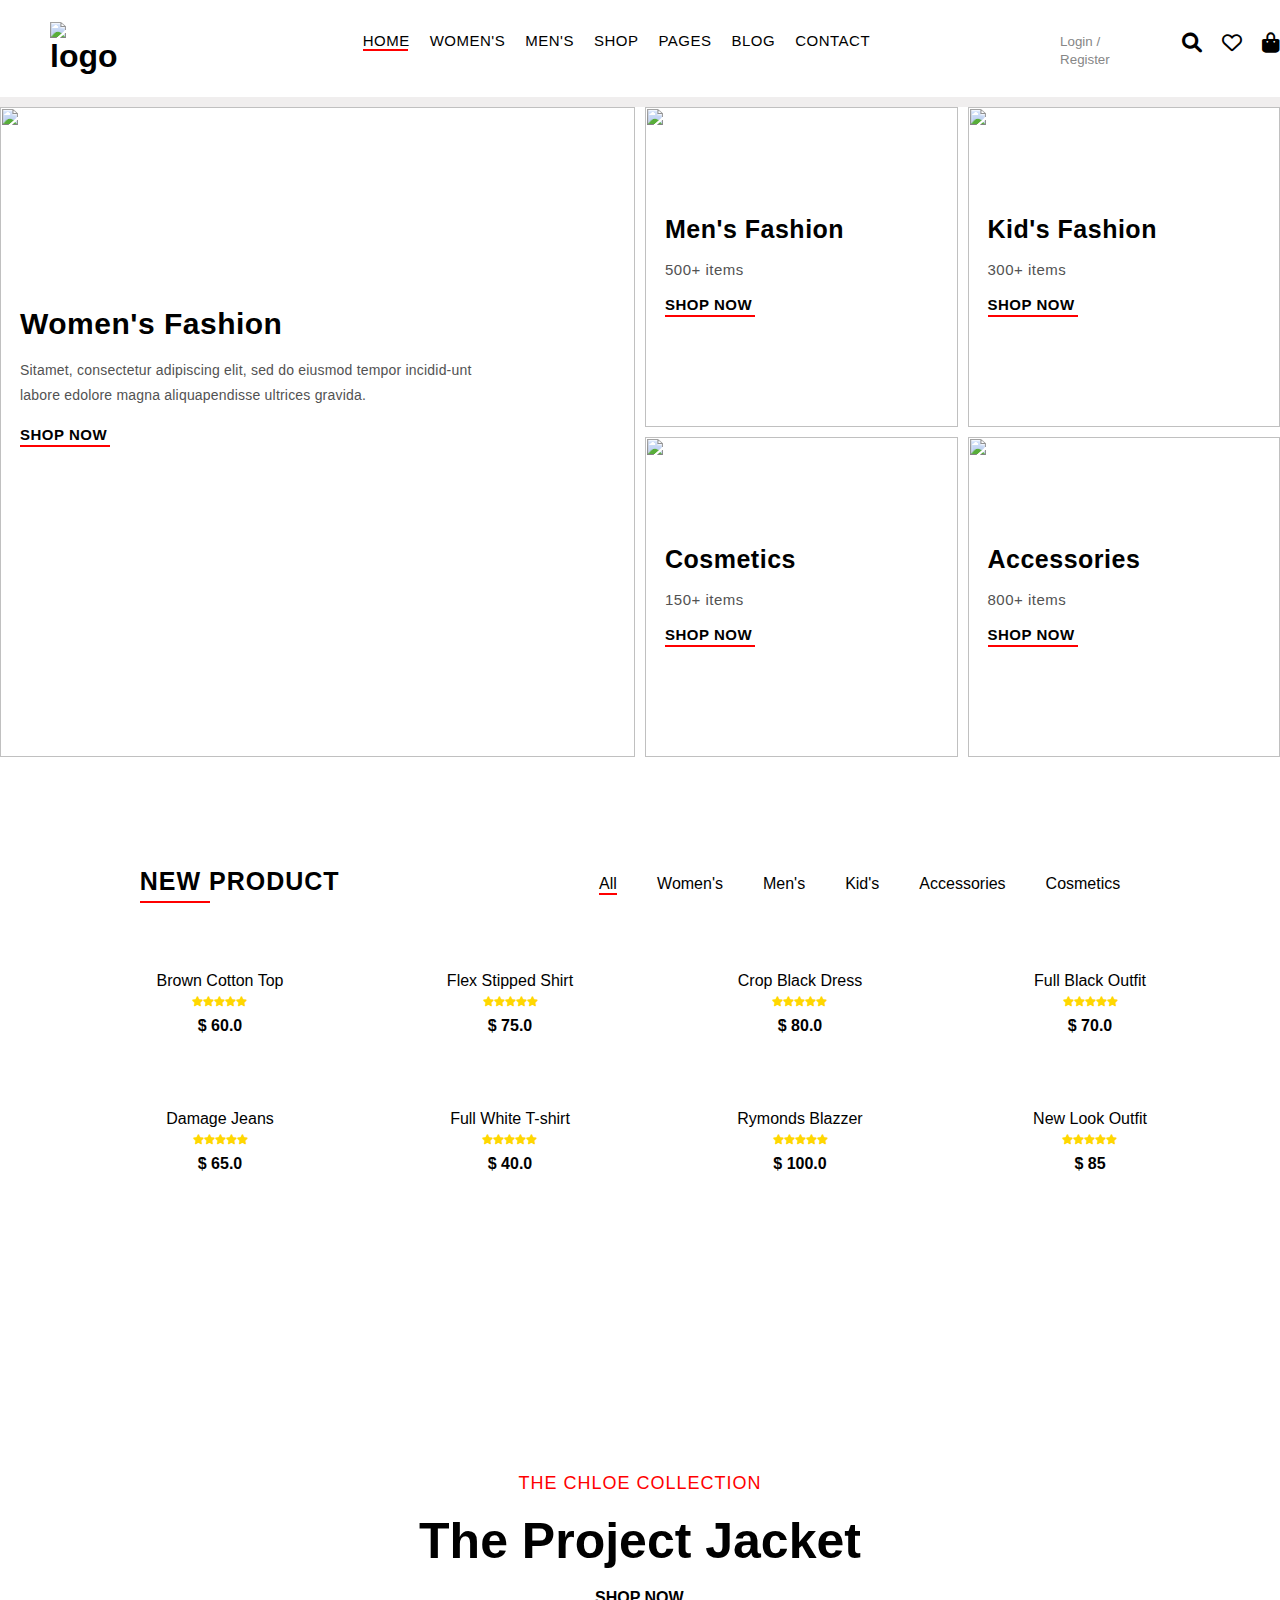
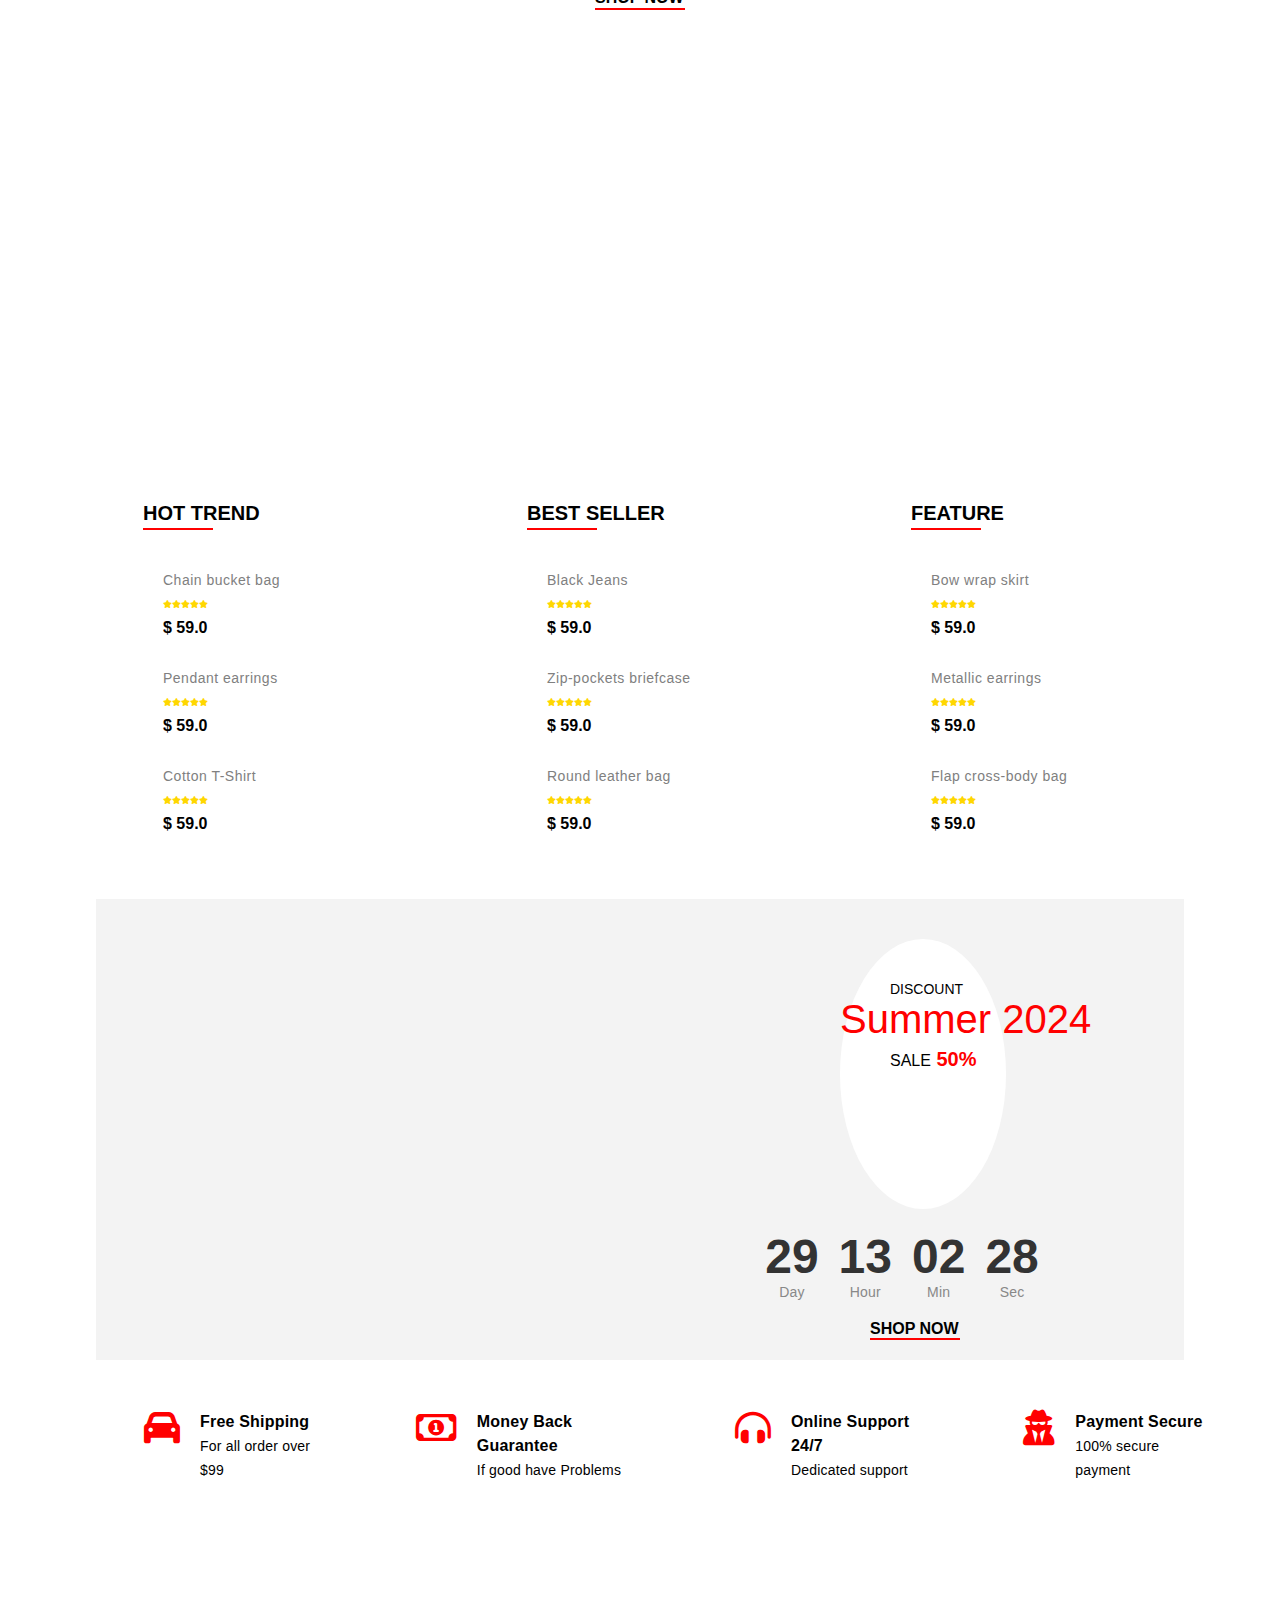
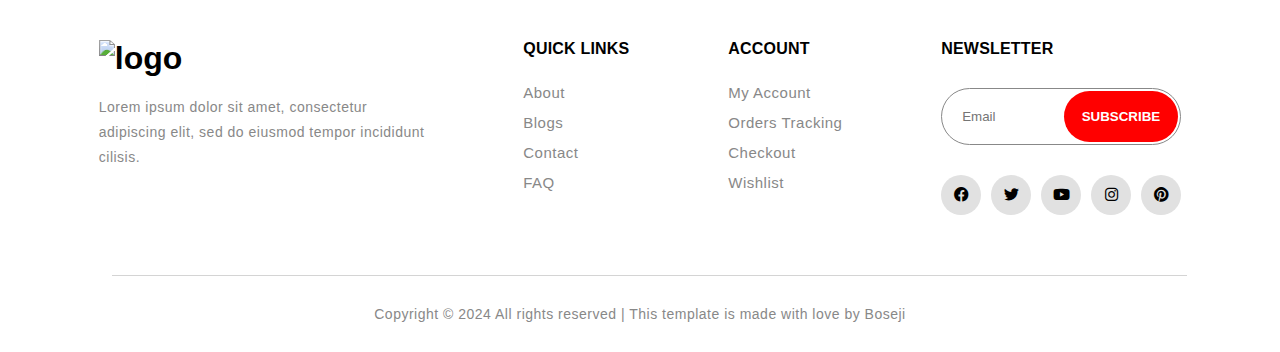
==== index.html @ 41fdb0d5 "first commit" ====
<!DOCTYPE html>
<html lang="en">

<head>
    <meta charset="UTF-8">
    <meta name="viewport" content="width=device-width, initial-scale=1.0">
    <title>Document</title>
    <link rel="stylesheet" href="index.css">
    <link rel="stylesheet" href="https://cdnjs.cloudflare.com/ajax/libs/font-awesome/6.0.0-beta3/css/all.min.css">

</head>

<body>
    <header>
        <div class="left">
            <h1><img src="https://themewagon.github.io/ashion/img/logo.png" alt="logo"></h1>
        </div>
        <div class="mid">
            <ul>
                <li>Home <br>
                    <hr style="border: none; padding: 1px; background-color: red; width: 45px;">
                </li>
                <li>Women's</li>
                <li>Men's</li>
                <li>Shop</li>
                <li class="dropdown">
                    <span>Pages</span>
                    <div class="subpage">
                        <ul>
                            <li>Product Details</li>
                            <li>Shop Cart</li>
                            <li>Checkout</li>
                            <li>Blog Details</li>
                        </ul>
                    </div>
                </li>
                <li>Blog</li>
                <li>Contact</li>
            </ul>
        </div>
        <div class="right">
            <div>
                <button>Login / </button>
                <button>Register</button>
            </div>
            <div>
                <ul>
                    <li><i class="fa-solid fa-magnifying-glass"></i></li>
                    <li><i class="fa-regular fa-heart"></i></li>
                    <li><i class="fa-solid fa-bag-shopping"></i></li>
                </ul>
            </div>
        </div>
    </header>
    <div class="img-container">
        <div class="img-left">
            <img src="https://c4.wallpaperflare.com/wallpaper/413/468/851/amyra-dastur-4k-wallpaper-preview.jpg" alt="">
            <div class="overlay-text">
                <div style="font-size: 30px;">
                    <b> Women's Fashion</b>
                </div><br>
                <p style="color: rgb(82, 82, 82); line-height: 25px;">Sitamet, consectetur adipiscing elit, sed do eiusmod tempor
                    incidid-unt <br>labore edolore magna
                    aliquapendisse ultrices gravida.</p><br>
                <div class="go1"><b>SHOP NOW</b>
                    <hr>
                </div>
            </div>
        </div>
        <div class="img-right">
            <div class="img-wrapper">
                <img src="https://www.shutterstock.com/shutterstock/videos/1029075503/thumb/1.jpg?ip=x480" alt="">
                <div class="overlay-text1">
                    <div style="font-size: 25px;">
                        <b>Men's Fashion</b>
                    </div><br>
                    <div class="I1">500+ items</div><br>
                    <div class="go1"><b>SHOP NOW</b>
                        <hr>
                    </div>
                </div>
            </div>
            <div class="img-wrapper">
                <img src="https://t4.ftcdn.net/jpg/03/51/36/87/360_F_351368733_Fa4b4G0LmmR4jQmlcChzgVmnuGm0SLFY.jpg"
                    alt="">
                <div class="overlay-text1">
                    <div style="font-size: 25px;">
                        <b> Kid's Fashion</b>
                    </div><br>
                    <div class="I1">300+ items</div><br>
                    <div class="go1"><b>SHOP NOW</b>
                        <hr>
                    </div>
                </div>
            </div>
            <div class="img-wrapper">
                <img src="https://cdn.pixabay.com/video/2024/04/27/209634_tiny.jpg" alt="">
                <div class="overlay-text1">
                    <div style="font-size: 25px;">
                        <b>Cosmetics</b>
                    </div><br>
                    <div class="I1">150+ items</div><br>
                    <div class="go1"><b>SHOP NOW</b>
                        <hr>
                    </div>
                </div>
            </div>
            <div class="img-wrapper">
                <img src="https://media.istockphoto.com/id/1398610798/photo/young-woman-in-linen-shirt-shorts-and-high-heels-pointing-to-the-side-and-talking.jpg?b=1&s=612x612&w=0&k=20&c=KLZlMwDjVKXBgED2hfek9f-vPSWYT5PbYt96P-gbJ8I="
                    alt="">
                <div class="overlay-text1">
                    <div style="font-size: 25px;">
                        <b>Accessories</b>
                    </div><br>
                    <div class="I1">800+ items</div><br>
                    <div class="go1"><b>SHOP NOW</b>
                        <hr>
                    </div>
                </div>
            </div>
        </div>
    </div>
    <br><br><br><br><br>
    <div class="card-container">
        <div class="head-line">
            <div style="font-size: 25px; letter-spacing: 1px;"><b>NEW PRODUCT</b> <br>
                <hr class="new">
            </div>
            <div>
                <ul>
                    <li>All <br>
                        <hr style="border: none; padding: 1px; background-color: red; width: 18px;">
                    </li>
                    <li>Women's</li>
                    <li>Men's</li>
                    <li>Kid's</li>
                    <li>Accessories</li>
                    <li>Cosmetics</li>
                </ul>
            </div>
        </div>
        <div class="card-container2">
            <div class="card">
                <div class="uper">
                    <img src="https://images.pexels.com/photos/1926769/pexels-photo-1926769.jpeg?auto=compress&cs=tinysrgb&w=1260&h=750&dpr=1"
                        alt="">
                </div>
                <div class="middle">
                    <div>Brown Cotton Top<br>
                        <div class="stars">
                            <i class="fas fa-star"></i>
                            <i class="fas fa-star"></i>
                            <i class="fas fa-star"></i>
                            <i class="fas fa-star"></i>
                            <i class="fas fa-star"></i>
                        </div>
                    </div>
                </div>
                <div class="lower">
                    <div>$ 60.0</div>
                </div>
            </div>
            <div class="card">
                <div class="uper">
                    <img src="https://images.pexels.com/photos/1970020/pexels-photo-1970020.jpeg?auto=compress&cs=tinysrgb&w=1260&h=750&dpr=1"
                        alt="">
                </div>
                <div class="middle">
                    <div>Flex Stipped Shirt<br>
                        <div class="stars">
                            <i class="fas fa-star"></i>
                            <i class="fas fa-star"></i>
                            <i class="fas fa-star"></i>
                            <i class="fas fa-star"></i>
                            <i class="fas fa-star"></i>
                        </div>
                    </div>
                </div>
                <div class="lower">
                    <div>$ 75.0</div>
                </div>
            </div>
            <div class="card">
                <div class="uper">
                    <img src="https://images.pexels.com/photos/28058968/pexels-photo-28058968/free-photo-of-blonde-woman-wearing-black-dress-on-a-beach.jpeg?auto=compress&cs=tinysrgb&w=1260&h=750&dpr=1"
                        alt="">
                </div>
                <div class="middle">
                    <div>Crop Black Dress<br>
                        <div class="stars">
                            <i class="fas fa-star"></i>
                            <i class="fas fa-star"></i>
                            <i class="fas fa-star"></i>
                            <i class="fas fa-star"></i>
                            <i class="fas fa-star"></i>
                        </div>
                    </div>
                </div>
                <div class="lower">
                    <div>$ 80.0</div>
                </div>
            </div>
            <div class="card">
                <div class="uper">
                    <img src="https://images.pexels.com/photos/27919192/pexels-photo-27919192/free-photo-of-a-man-with-his-arms-crossed.jpeg?auto=compress&cs=tinysrgb&w=1260&h=750&dpr=1"
                        alt="">
                </div>
                <div class="middle">
                    <div>Full Black Outfit<br>
                        <div class="stars">
                            <i class="fas fa-star"></i>
                            <i class="fas fa-star"></i>
                            <i class="fas fa-star"></i>
                            <i class="fas fa-star"></i>
                            <i class="fas fa-star"></i>
                        </div>
                    </div>
                </div>
                <div class="lower">
                    <div>$ 70.0</div>
                </div>
            </div>
            <div class="card">
                <div class="uper">
                    <img src="https://images.pexels.com/photos/27100786/pexels-photo-27100786/free-photo-of-a-woman-posing-in-jeans.jpeg?auto=compress&cs=tinysrgb&w=1260&h=750&dpr=1"
                        alt="">
                </div>
                <div class="middle">
                    <div>Damage Jeans<br>
                        <div class="stars">
                            <i class="fas fa-star"></i>
                            <i class="fas fa-star"></i>
                            <i class="fas fa-star"></i>
                            <i class="fas fa-star"></i>
                            <i class="fas fa-star"></i>
                        </div>
                    </div>
                </div>
                <div class="lower">
                    <div>$ 65.0</div>
                </div>
            </div>
            <div class="card">
                <div class="uper">
                    <img src="https://images.pexels.com/photos/878358/pexels-photo-878358.jpeg?auto=compress&cs=tinysrgb&w=1260&h=750&dpr=1"
                        alt="">
                </div>
                <div class="middle">
                    <div>Full White T-shirt<br>
                        <div class="stars">
                            <i class="fas fa-star"></i>
                            <i class="fas fa-star"></i>
                            <i class="fas fa-star"></i>
                            <i class="fas fa-star"></i>
                            <i class="fas fa-star"></i>
                        </div>
                    </div>
                </div>
                <div class="lower">
                    <div>$ 40.0</div>
                </div>
            </div>
            <div class="card">
                <div class="uper">
                    <img src="https://images.pexels.com/photos/1321943/pexels-photo-1321943.jpeg?auto=compress&cs=tinysrgb&w=1260&h=750&dpr=1"
                        alt="">
                </div>
                <div class="middle">
                    <div>Rymonds Blazzer<br>
                        <div class="stars">
                            <i class="fas fa-star"></i>
                            <i class="fas fa-star"></i>
                            <i class="fas fa-star"></i>
                            <i class="fas fa-star"></i>
                            <i class="fas fa-star"></i>
                        </div>
                    </div>
                </div>
                <div class="lower">
                    <div>$ 100.0</div>
                </div>
            </div>
            <div class="card">
                <div class="uper">
                    <img src="https://images.pexels.com/photos/3615455/pexels-photo-3615455.jpeg?auto=compress&cs=tinysrgb&w=1260&h=750&dpr=1"
                        alt="">
                </div>
                <div class="middle">
                    <div>New Look Outfit<br>
                        <div class="stars">
                            <i class="fas fa-star"></i>
                            <i class="fas fa-star"></i>
                            <i class="fas fa-star"></i>
                            <i class="fas fa-star"></i>
                            <i class="fas fa-star"></i>
                        </div>
                    </div>
                </div>
                <div class="lower">
                    <div>$ 85</div>
                </div>
            </div>
        </div>
    </div>
    <div class="container">
        <div class="box">
            <div style="color: red; letter-spacing: 1px; font-size: 18px;">THE CHLOE COLLECTION</div><br>
            <div style="font-size: 50px;">
                <b>The Project Jacket</b>
            </div><br>
            <div class="go1"><b>SHOP NOW</b><br>
                <hr>
            </div>
        </div>
    </div><br>
    <div class="container2">
        <div class="box2">
            <div class="H2">HOT TREND <br>
                <hr  class="new">
            </div>
            <div class="inner-box">
                <div class="half1">
                    <img src="https://themewagon.github.io/ashion/img/trend/ht-1.jpg" alt="">
                </div>
                <div class="half2">
                    <div class="zero">Chain bucket bag</div>
                    <div class="stars2">
                        <i class="fas fa-star"></i>
                        <i class="fas fa-star"></i>
                        <i class="fas fa-star"></i>
                        <i class="fas fa-star"></i>
                        <i class="fas fa-star"></i>
                    </div>
                    <div class="price">$ 59.0</div>
                </div>
            </div>
            <div class="inner-box">
                <div class="half1">
                    <img src="https://themewagon.github.io/ashion/img/trend/ht-2.jpg" alt="">
                </div>
                <div class="half2">
                    <div class="zero">Pendant earrings</div>
                    <div class="stars2">
                        <i class="fas fa-star"></i>
                        <i class="fas fa-star"></i>
                        <i class="fas fa-star"></i>
                        <i class="fas fa-star"></i>
                        <i class="fas fa-star"></i>
                    </div>
                    <div class="price">$ 59.0</div>
                </div>
            </div>
            <div class="inner-box">
                <div class="half1">
                    <img src="https://themewagon.github.io/ashion/img/trend/ht-3.jpg" alt="">
                </div>
                <div class="half2">
                    <div class="zero">Cotton T-Shirt</div>
                    <div class="stars2">
                        <i class="fas fa-star"></i>
                        <i class="fas fa-star"></i>
                        <i class="fas fa-star"></i>
                        <i class="fas fa-star"></i>
                        <i class="fas fa-star"></i>
                    </div>
                    <div class="price">$ 59.0</div>
                </div>
            </div>
        </div>
        <div class="box2">
            <div class="H2">BEST SELLER <br>
                <hr class="new">
            </div>
            <div class="inner-box">
                <div class="half1">
                    <img src="https://themewagon.github.io/ashion/img/trend/bs-1.jpg" alt="">
                </div>
                <div class="half2">
                    <div class="zero">Black Jeans</div>
                    <div class="stars2">
                        <i class="fas fa-star"></i>
                        <i class="fas fa-star"></i>
                        <i class="fas fa-star"></i>
                        <i class="fas fa-star"></i>
                        <i class="fas fa-star"></i>
                    </div>
                    <div class="price">$ 59.0</div>
                </div>
            </div>
            <div class="inner-box">
                <div class="half1">
                    <img src="https://themewagon.github.io/ashion/img/trend/bs-2.jpg" alt="">
                </div>
                <div class="half2">
                    <div class="zero">Zip-pockets briefcase</div>
                    <div class="stars2">
                        <i class="fas fa-star"></i>
                        <i class="fas fa-star"></i>
                        <i class="fas fa-star"></i>
                        <i class="fas fa-star"></i>
                        <i class="fas fa-star"></i>
                    </div>
                    <div class="price">$ 59.0</div>
                </div>
            </div>
            <div class="inner-box">
                <div class="half1">
                    <img src="https://themewagon.github.io/ashion/img/trend/bs-3.jpg" alt="">
                </div>
                <div class="half2">
                    <div class="zero">Round leather bag</div>
                    <div class="stars2">
                        <i class="fas fa-star"></i>
                        <i class="fas fa-star"></i>
                        <i class="fas fa-star"></i>
                        <i class="fas fa-star"></i>
                        <i class="fas fa-star"></i>
                    </div>
                    <div class="price">$ 59.0</div>
                </div>
            </div>
        </div>
        <div class="box2">
            <div class="H2">FEATURE <br>
                <hr class="new">
            </div>
            <div class="inner-box">
                <div class="half1">
                    <img src="https://themewagon.github.io/ashion/img/trend/f-1.jpg" alt="">
                </div>
                <div class="half2">
                    <div class="zero">Bow wrap skirt</div>
                    <div class="stars2">
                        <i class="fas fa-star"></i>
                        <i class="fas fa-star"></i>
                        <i class="fas fa-star"></i>
                        <i class="fas fa-star"></i>
                        <i class="fas fa-star"></i>
                    </div>
                    <div class="price">$ 59.0</div>

                </div>
            </div>
            <div class="inner-box">
                <div class="half1">
                    <img src="https://themewagon.github.io/ashion/img/trend/f-2.jpg" alt="">
                </div>
                <div class="half2">
                    <div class="zero">Metallic earrings</div>
                    <div class="stars2">
                        <i class="fas fa-star"></i>
                        <i class="fas fa-star"></i>
                        <i class="fas fa-star"></i>
                        <i class="fas fa-star"></i>
                        <i class="fas fa-star"></i>
                    </div>
                    <div class="price">$ 59.0</div>

                </div>
            </div>
            <div class="inner-box">
                <div class="half1">
                    <img src="https://themewagon.github.io/ashion/img/trend/f-2.jpg" alt="">
                </div>
                <div class="half2">
                    <div class="zero">Flap cross-body bag</div>
                    <div class="stars2">
                        <i class="fas fa-star"></i>
                        <i class="fas fa-star"></i>
                        <i class="fas fa-star"></i>
                        <i class="fas fa-star"></i>
                        <i class="fas fa-star"></i>
                    </div>
                    <div class="price">$ 59.0</div>
                </div>
            </div>
        </div>
    </div>
<div class="discount">
    <div class="dis-box">
        <div class="inner-dis">
             <img src="https://themewagon.github.io/ashion/img/discount.jpg" alt="">
        </div>
        <div class="inner-dis2">
            <div class="dis-box2">
                <div class="dis-text">
                    <div class="text">DISCOUNT</div>
                    <div class="text2">Summer 2024</div>
                    <div class="text3">SALE<span class="S1"> 50%</span></div> 
                </div>
            </div>
            <div class="discount__countdown" id="countdown-time">
                <div class="countdown__item"><span>29</span> <p>Day</p></div>
                <div class="countdown__item"><span>13</span> <p>Hour</p></div>
                <div class="countdown__item"><span>02</span> <p>Min</p></div>
                <div class="countdown__item"><span>28</span> <p>Sec</p></div>
            </div>
            <div class="go2"><b>SHOP NOW</b>
                <hr>
            </div>
        </div>
        </div>
    </div>
</div>
<section class="services">
    <div class="services1">
        <div class="service-items">
            <i class="fa-solid fa-car"></i>
            <div class="items">
                <h6>Free Shipping</h6>
                <p>For all order over $99</p>
            </div>
        </div>
        <div class="service-items">
            <i class="fa-regular fa-money-bill-1"></i>
            <div class="items">
                <h6>Money Back Guarantee</h6>
                <p>If good have Problems</p>
            </div>
        </div>
        <div class="service-items">
            <i class="fa-solid fa-headphones-simple"></i>
            <div class="items">
                <h6>Online Support 24/7</h6>
                <p>Dedicated support</p>
            </div>
        </div>
        <div class="service-items">
            <i class="fa-solid fa-user-secret"></i>
            <div class="items">
                <h6>Payment Secure</h6>
                <p>100% secure payment</p>
            </div>
        </div>
    </div>
</section>
<div class="container-img">
    <div class="img-box">
        <img src="https://themewagon.github.io/ashion/img/instagram/insta-1.jpg" alt="">
    </div>
    <div class="img-box">
        <img src="https://themewagon.github.io/ashion/img/instagram/insta-2.jpg" alt="">
    </div>
    <div class="img-box">
        <img src="https://themewagon.github.io/ashion/img/instagram/insta-3.jpg" alt="">
    </div>
    <div class="img-box">
        <img src="https://themewagon.github.io/ashion/img/instagram/insta-4.jpg" alt="">
    </div>
    <div class="img-box">
        <img src="https://themewagon.github.io/ashion/img/instagram/insta-5.jpg" alt="">
    </div>
    <div class="img-box">
        <img src="https://themewagon.github.io/ashion/img/instagram/insta-6.jpg" alt="">
    </div>
</div>
<div class="footer">
    <div class="footer-container">
        <div class="footer-box">
            <h1><img src="https://themewagon.github.io/ashion/img/logo.png" alt="logo"></h1>
            <br>
            <p>Lorem ipsum dolor sit amet, consectetur <br> adipiscing elit, sed do eiusmod tempor incididunt  <br> cilisis.</p><br>
            <div class="footer-payment">
                <a href="#"><img src="https://themewagon.github.io/ashion/img/payment/payment-1.png" alt=""></a>
                <a href="#"><img src="https://themewagon.github.io/ashion/img/payment/payment-2.png" alt=""></a>
                <a href="#"><img src="https://themewagon.github.io/ashion/img/payment/payment-3.png" alt=""></a>
                <a href="#"><img src="https://themewagon.github.io/ashion/img/payment/payment-4.png" alt=""></a>
                <a href="#"><img src="https://themewagon.github.io/ashion/img/payment/payment-5.png" alt=""></a>
            </div>
        </div>
        <div class="footer-box">
            <h6>QUICK LINKS</h6>
            <ul class="li-box">
                <li><a href="#">About</a></li>
                <li><a href="#">Blogs</a></li>
                <li><a href="#">Contact</a></li>
                <li><a href="#">FAQ</a></li>
            </ul>
        </div>
        <div class="footer-box">
            <h6>ACCOUNT</h6>
            <ul class="li-box">
                <li><a href="#">My Account</a></li>
                <li><a href="#">Orders Tracking</a></li>
                <li><a href="#">Checkout</a></li>
                <li><a href="#">Wishlist</a></li>
            </ul>
        </div>
        <div class="footer-box2">
            <h6>NEWSLETTER</h6>
            <form>
                <input type="email" placeholder="Email">
                <button type="submit" class="sidebutton">SUBSCRIBE</button>
            </form>
            <div class="li-box2">
                <a href="#"><i class="fa-brands fa-facebook"></i></a>
                <a href="#"><i class="fa-brands fa-twitter"></i></a>
                <a href="#"><i class="fa-brands fa-youtube"></i></a>
                <a href="#"><i class="fa-brands fa-instagram"></i></a>
                <a href="#"><i class="fa-brands fa-pinterest"></i></a>
            </div>
        </div>
    </div>
</div>
<hr  class="last">
<div style="display: flex; justify-content: center; margin: 30px; color: #888; font-size: 14px; letter-spacing: 0.5px;">
    Copyright © 2024 All rights reserved | This template is made with love by Boseji
</div>
</body>

</html>
---- index.css ----
* {
    margin: 0;
    padding: 0;
    box-sizing: border-box;
    font-family: "Montserrat", sans-serif;
}

header {
    display: flex;
    padding: 22px 0px;
    border-bottom: 10px solid rgb(240, 238, 238);
}

.left {
    margin-left: 50px;
}

.right {
    margin-left: 180px;
    display: flex;
    gap: 30px;
    margin-top: 10px;
}

.right ul {
    display: flex;
    gap: 20px;
}

.right ul li {
    list-style: none;
    font-size: 20px;
}

.mid ul {
    display: flex;
    margin-left: 220px;
}

.mid ul li {
    list-style: none;
    margin: 10px 10px;
    font-size: 15px;
    text-transform: uppercase;
    letter-spacing: 0.5px;
}

.mid ul li:hover {
    cursor: pointer;
}

.dropdown {
    position: relative;
    z-index: 99;
}

.subpage {
    visibility: hidden;
    position: absolute;
    background-color: black;
    color: white;
    width: 150px;
    transition: all 0.3s;
}

.dropdown:hover .subpage{
    visibility: visible;
}
.subpage ul{
    display: flex;
    flex-direction: column;
    margin: 0px;
    padding: 5px 10px;
}

.subpage ul li{
    text-align: left;
    text-transform: none;
}
button {
    border: none;
    background-color: white;
    color: rgb(134, 134, 134);
}

.img-container {
    position: relative;
    display: grid;
    grid-template-columns: 1fr 1fr;
    gap: 10px;
    height: 650px;
}

.img-left,
.img-right {
    height: 100%;
}

.img-right {
    display: grid;
    grid-template-columns: 1fr 1fr;
    grid-template-rows: 1fr 1fr;
    gap: 10px;
}

.img-left,
.img-wrapper {
    position: relative;
    overflow: hidden;
}

.overlay-text {
    position: absolute;
    bottom: 300px;
    left: 10px;
    padding: 10px;
    font-size: 15px;
    letter-spacing: 0.5px;
}

.img-left img,
.img-wrapper img {
    width: 100%;
    height: 100%;
    object-fit: cover;
}

hr {
    padding: 1px;
    border: none;
    background-color: red;
    width: 90px;
}

.go1 {
    line-height: 20px;
}

.overlay-text1 {
    position: absolute;
    bottom: 100px;
    left: 10px;
    padding: 10px;
    font-size: 15px;
    letter-spacing: 0.5px;
}

.I1 {
    color: rgb(82, 82, 82);
}

.head-line {
    display: flex;
    justify-content: space-around;
    align-items: center;
    padding: 20px;
}

.head-line ul li {
    list-style: none;
    margin: 0px 20px;
}

.head-line ul {
    display: flex;
}

.card-container2 {
    display: flex;
    flex-wrap: wrap;
    padding: 15px 60px;
}

.card {
    flex: 1 1 calc(25% - 50px);
    overflow: hidden;
    margin-left: 30px;
}

.card img {
    width: 100%;
}

.middle {
    height: 60px;
    display: flex;
    justify-content: center;
    align-items: center;
    line-height: 30px;
}

.stars {
    display: flex;
    justify-content: center;
}

.stars i {
    color: #FFD700;
    font-size: 10px;
}

.lower {
    height: 20px;
    display: flex;
    justify-content: center;
    align-items: center;
    margin-bottom: 40px;
    font-weight: bold;
}

.container {
    display: flex;
    justify-content: center;
    height: 84vh;
    margin-top: 30px;
    margin-bottom: 30px;
    background-image: url(https://themewagon.github.io/ashion/img/banner/banner-1.jpg);
    background-repeat: no-repeat;
    background-size: cover;
    background-position: top center;

}

.box {
    display: flex;
    justify-content: center;
    align-items: center;
    flex-direction: column;
    margin-top: 80px;
    height: 45vh;
    width: 48vw;
    padding: px;
}

.container2 {
    margin-top: 40px;
    display: flex;
    justify-content: space-evenly;
    width: 100%;
}

.box2 {
    width: 20%;
    line-height: 20px;

}

.inner-box {
    display: flex;
    padding: 15px;
    color: gray;
}

.half2 {
    padding-left: 20px;
}

.stars2 {
    display: flex;
    margin-top: 10px;
}

.stars2 i {
    color: #FFD700;
    font-size: 8px;
}

.zero {
    font-size: 14px;
    letter-spacing: 0.5px;
}

.price {
    color: black;
    font-weight: bold;
    margin-top: 10px;
}

.H2 {
    margin-left: 15px;
    margin-bottom: 25px;
    font-weight: bold;
    font-size: 20px;
}

.new {
    padding: 1px;
    margin-top: 5px;
    border: none;
    background-color: red;
    width: 70px;
}

.discount {
    margin-top: 50px;
    display: flex;
    justify-content: center;
    margin-bottom: 50px;
}

.dis-box {
    display: flex;
    background-color: rgb(243, 243, 243);
    width: 85%;
}

.inner-dis {
    flex: 1;
    position: relative;
}

.inner-dis img {
    width: 100%;
    height: auto;
    display: block;
}

.inner-dis2 {
    flex: 1;
    display: flex;
    flex-direction: column;
    padding: 20px;
}

.dis-box2 {
    background-color: white;
    border-radius: 50%;
    height: 30vh;
    width: 13vw;
    margin-left: 200px;
    margin-top: 20px;
    position: relative;
    display: flex;
}

.dis-text {
    position: absolute;
    width: 25vw;
    line-height: 30px;
    margin-top: 35px;

}

.text2 {
    color: red;
    font-size: 40px;
}

.text {
    margin-left: 50px;
    font-size: 14px;
}

.text3 {
    margin-left: 50px;
    line-height: 50px;
}

.S1 {
    color: red;
    font-weight: bold;
    font-size: 20px;
}


.discount__text__title span {
    display: block;
    font-size: 16px;
    color: #888;
}

.discount__text__title h2 {
    font-size: 36px;
    font-weight: bold;
    margin: 10px 0;
    color: #333;
}

.discount__text__title h5 {
    font-size: 24px;
    color: #e74c3c;
}

.discount__countdown {
    display: flex;
    justify-content: center;
    margin: 20px 0;
}

.countdown__item {
    margin: 0 10px;
    text-align: center;
}

.countdown__item span {
    display: block;
    font-size: 48px;
    font-weight: bold;
    color: #333;
}

.countdown__item p {
    font-size: 14px;
    color: #888;
}

.go2 {
    margin-left: 230px;
}

.services {
    display: flex;
    justify-content: center;
}

.services1 {
    width: 90%;
    display: flex;
}

.service-items {
    display: flex;

}

.service-items i {
    font-size: 36px;
    margin-left: 80px;
    color: red;
}

.items {
    display: flex;
    flex-direction: column;
    margin-left: 20px;
    line-height: 24px;

}

h6 {
    font-size: 16px;
    letter-spacing: 0.2px;
}

p {
    font-size: 14px;
    letter-spacing: 0.2px;
}

.container-img {
    display: grid;
    grid-template-columns: repeat(6, 1fr);
    margin-top: 80px;
}

.img-box img {
    width: 100%;
    height: auto;
}

.footer {
    display: flex;
    margin-top: 60px;
    margin-bottom: 60px;
}

.footer-container {
    display: flex;
    justify-content: space-evenly;
    width: 100%;

}

.footer-box p {
    line-height: 25px;
    letter-spacing: 0.5px;
    color: #888;
}

.li-box {
    list-style: none;
    color: #888;
    font-size: 15px;
    margin-top: 20px;
    line-height: 30px;
}

.li-box2 li {
    color: black;
    list-style: none;
}

.li-box2 {
    display: flex;
    gap: 10px;
}

.li-box li a {
    color: #888;
    line-height: 30px;
    text-decoration: none;
    letter-spacing: 0.5px;
}

input {
    padding: 20px;
    border-radius: 30px;
    border: 1px solid #888;
    width: 100%;
}

form {
    position: relative;
    margin: 30px 0px;
}

.sidebutton {
    position: absolute;
    top: 3px;
    right: 3px;
    background-color: red;
    color: white;
    padding: 18px;
    border-radius: 30px;
    font-weight: bold;
}

.li-box2 a {
    display: inline-block;
    font-size: 15px;
    color: black;
    border-radius: 50%;
    height: 40px;
    width: 40px;
    background-color: #e1e1e1;
    text-align: center;
    line-height: 40px;
}

.last {
    width: 84%;
    padding: 0.5px;
    margin-top: 20px;
    margin-left: 112px;
    background-color: rgb(212, 212, 212);
    border: none;
}
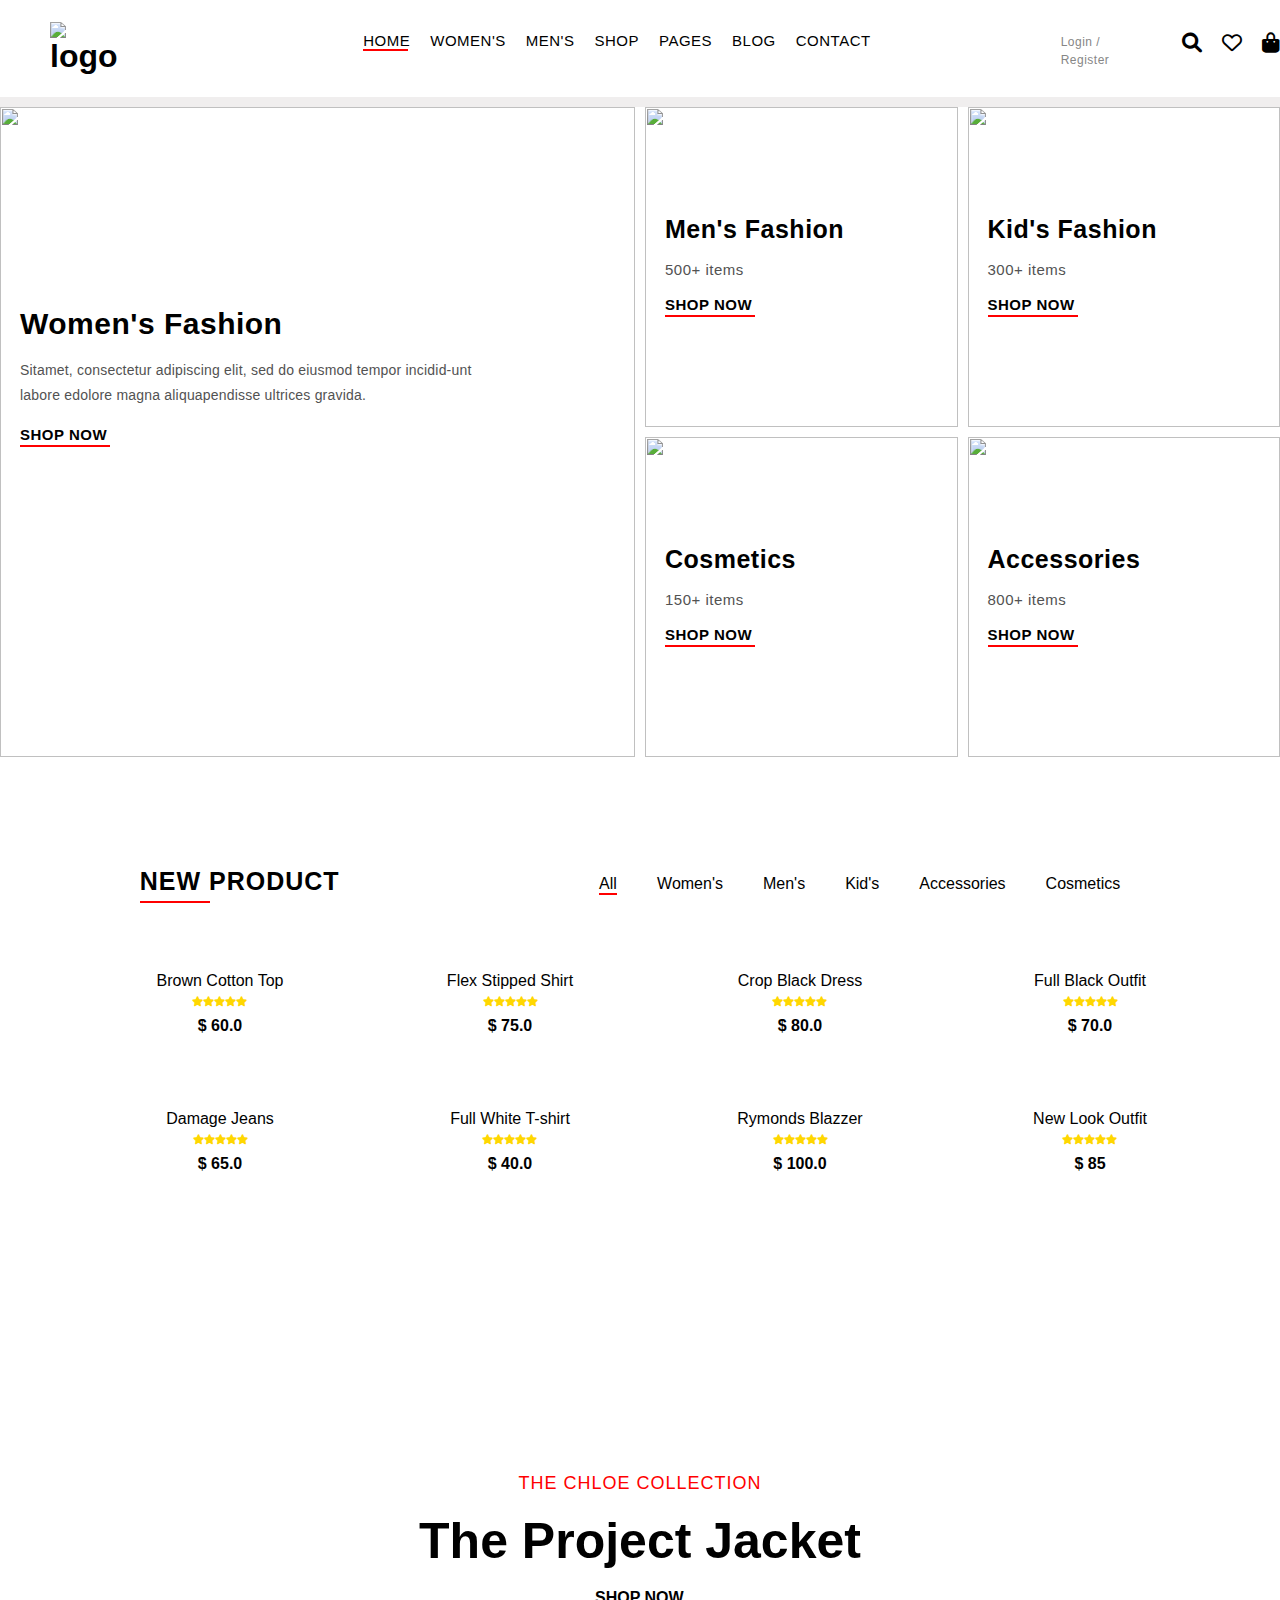
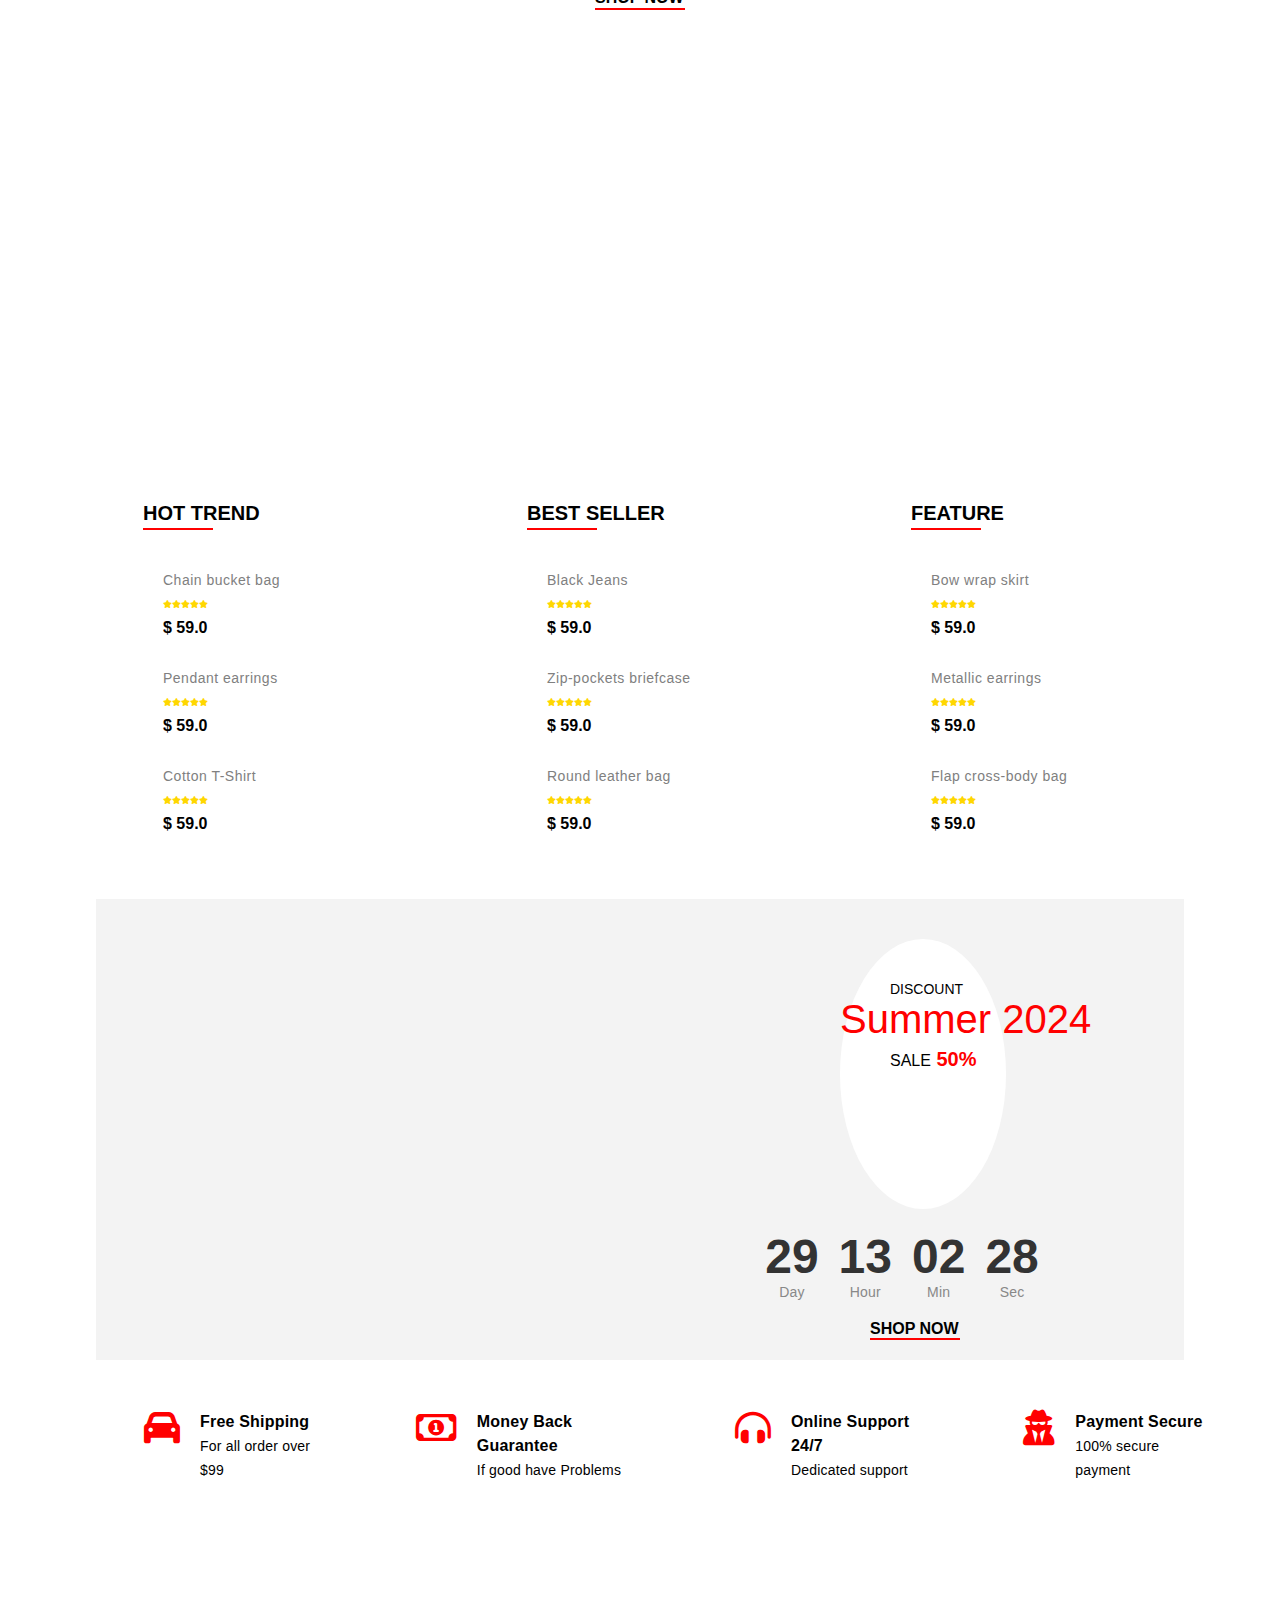
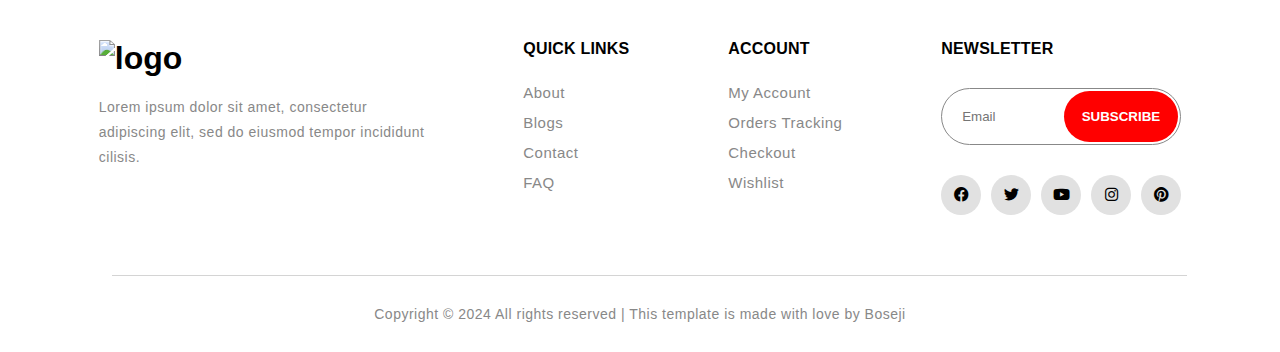
==== commit 80d58474: "modified:   index.css 	modified:   index.html" ====
--- a/index.html
+++ b/index.html
@@ -40,8 +40,8 @@
         </div>
         <div class="right">
             <div>
-                <button>Login / </button>
-                <button>Register</button>
+                <a href="#" class="A1">Login / </a>
+                <a href="#" class="A1">Register</a>
             </div>
             <div>
                 <ul>
--- a/index.css
+++ b/index.css
@@ -13,6 +13,14 @@
 
 .left {
     margin-left: 50px;
+}
+
+.A1{
+    font-size: 12px;
+    letter-spacing: 0.5px;
+    text-decoration: none;
+    background-color: white;
+    color: rgb(134, 134, 134);
 }
 
 .right {
